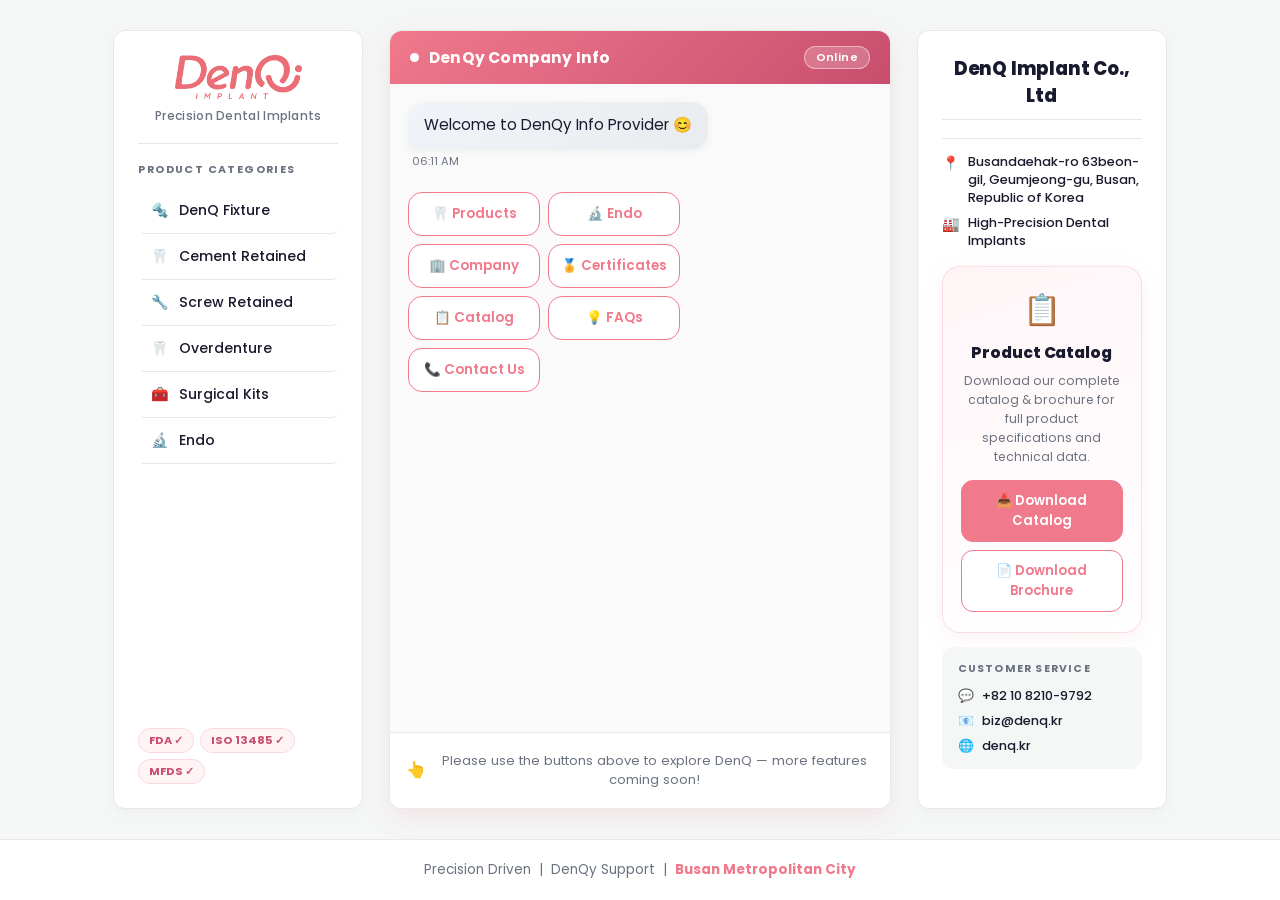
==== index.html @ 6e84f658 "Add files via upload" ====
<!DOCTYPE html>
<html lang="en">
<head>
    <meta charset="UTF-8">
    <meta name="viewport" content="width=device-width, initial-scale=1.0, maximum-scale=1.0, user-scalable=no">
    <title>DenQ AI Support</title>
    <link href="https://fonts.googleapis.com/css2?family=Poppins:wght@400;500;600;700;800&display=swap" rel="stylesheet">
    <link rel="stylesheet" href="style.css">
</head>
<body>

    <div class="dashboard-layout">

        <!-- ── LEFT PANEL ───────────────────────────────────────── -->
        <aside class="side-panel left-panel">
            <div class="panel-brand">
                <img src="../pictures/DenQ_Logo.png" alt="DenQ Logo" class="panel-logo">
                <p class="panel-tagline">Precision Dental Implants</p>
            </div>

            <div class="panel-divider"></div>

            <p class="panel-section-title">Product Categories</p>
            <ul class="quick-links">
                <li onclick="sidebarNav('🔩 DenQ Fixture', showFixtureDetail)"><span class="icon">🔩</span> DenQ Fixture</li>
                <li onclick="sidebarNav('🦷 Cement Retained', showCementSubMenu)"><span class="icon">🦷</span> Cement Retained</li>
                <li onclick="sidebarNav('🔧 Screw Retained', showScrewSubMenu)"><span class="icon">🔧</span> Screw Retained</li>
                <li onclick="sidebarNav('🦷 Overdenture', showOverdentureSubMenu)"><span class="icon">🦷</span> Overdenture</li>
                <li onclick="sidebarNav('🧰 Surgical Kits', showSurgicalDetail)"><span class="icon">🧰</span> Surgical Kits</li>
                <li onclick="sidebarNav('🔬 Endo', showEndoMenu)"><span class="icon">🔬</span> Endo</li>
            </ul>

            <div class="panel-certs">
                <span class="cert-badge">FDA ✓</span>
                <span class="cert-badge">ISO 13485 ✓</span>
                <span class="cert-badge">MFDS ✓</span>
            </div>
        </aside>

        <!-- ── CHAT ─────────────────────────────────────────────── -->
        <div class="chat-container">
            <div class="chat-header">
                <div class="chat-header-dot"></div>
                <span>DenQy Company Info</span>
                <span class="chat-header-badge">Online</span>
            </div>
            <div class="chat-messages" id="chat-messages"></div>
            <div class="chat-input-area">
                <!-- temporarily hidden — re-enable when free-text is ready -->
                <input type="text" id="user-input" placeholder="Ask me anything..." style="display:none">
                <button id="send-button" class="pink-btn" style="display:none">
                    <span class="send-icon">▶</span>
                </button>
                <div class="input-guide-msg">
                    <span class="input-guide-icon">👆</span>
                    <span>Please use the buttons above to explore DenQ — more features coming soon!</span>
                </div>
            </div>
        </div>

        <!-- ── RIGHT PANEL ──────────────────────────────────────── -->
        <aside class="side-panel right-panel">

            <div class="rp-brand">
                <h3 class="rp-title">DenQ Implant Co., Ltd</h3>
            
            </div>

            <div class="rp-info-row">
                <div class="rp-info-item">
                    <span class="rp-info-icon">📍</span>
                    <span>Busandaehak-ro 63beon-gil, Geumjeong-gu, Busan, Republic of Korea</span>
                </div>
                <div class="rp-info-item">
                    <span class="rp-info-icon">🏭</span>
                    <span>High-Precision Dental Implants</span>
                </div>
            </div>

            <div class="rp-catalog-section">
                <div class="rp-catalog-icon">📋</div>
                <h4 class="rp-catalog-title">Product Catalog</h4>
                <p class="rp-catalog-desc">
                    Download our complete catalog &amp; brochure for full product
                    specifications and technical data.
                </p>
                <div class="rp-catalog-btns">
                    <a href="../DenQ_Catalog.pdf" target="_blank" class="rp-dl-btn primary">
                        📥 Download Catalog
                    </a>
                    <a href="../DenQ_Brochure.pdf" target="_blank" class="rp-dl-btn secondary">
                        📄 Download Brochure
                    </a>
                </div>
            </div>

            <div class="rp-contact-section">
                <p class="rp-contact-title">Customer Service</p>
                <div class="rp-contact-item">
                    <span>💬</span>
                    <a href="https://forms.gle/NDG1ERtjvv9GmX2HA" target="_blank">+82 10 8210-9792</a>
                </div>
                <div class="rp-contact-item">
                    <span>📧</span>
                    <a href="mailto:biz@denq.kr">biz@denq.kr</a>
                </div>
                <div class="rp-contact-item">
                    <span>🌐</span>
                    <a href="http://denq.kr" target="_blank">denq.kr</a>
                </div>
            </div>

        </aside>

    </div>

    <!-- Image Modal -->
    <div id="image-modal" class="image-modal" style="display: none;">
        <span class="modal-close">&times;</span>
        <img id="modal-image" src="" alt="Product Image" class="modal-image-content">
        <div id="modal-caption" class="modal-caption"></div>
    </div>

    <footer class="precision-footer">
        <span>Precision Driven</span> &nbsp;|&nbsp;
        <span>DenQy Support</span> &nbsp;|&nbsp;
        <span class="location-bold">Busan Metropolitan City</span>
    </footer>

    <script src="../data/company.js"></script>
    <script src="../data/implant.js"></script>
    <script src="../data/endo.js"></script>
    <script src="../data/packing.js"></script>
    <script src="../data/faq.js"></script>
    <script src="script.js"></script>
</body>
</html>
---- style.css ----
:root {
    --denq-pink: #F0798C;
    --denq-dark: #c94e6e;
    --app-bg: #f4f7f6;
    --panel-bg: #ffffff;
    --border-color: #e8e8e8;
    --text-main: #1a1a2e;
    --text-muted: #6b7280;
    /* Fluid base font: 14px on mobile → 16px on desktop */
    font-size: clamp(14px, 1.2vw + 10px, 16px);
}

html, body {
    width: 100%;
    height: 100%;
    touch-action: manipulation;
    -webkit-text-size-adjust: 100%;
    text-size-adjust: 100%;
}

body {
    font-family: 'Poppins', 'Segoe UI', Tahoma, Geneva, Verdana, sans-serif;
    background-color: var(--app-bg);
    color: var(--text-main);
    margin: 0;
    min-height: 100vh;
    display: flex;
    flex-direction: column;
}

/* ── DASHBOARD LAYOUT ─────────────────────────────────────────── */
.dashboard-layout {
    display: flex;
    justify-content: center;
    align-items: stretch;
    gap: clamp(16px, 2vw, 30px);
    padding: clamp(16px, 3vw, 30px) clamp(12px, 2vw, 20px);
    flex: 1;
    max-width: 1280px;
    margin: 0 auto;
    width: 100%;
    box-sizing: border-box;
}

/* ── SIDE PANELS ──────────────────────────────────────────────── */
.side-panel {
    width: 250px;
    background-color: var(--panel-bg);
    border: 1px solid var(--border-color);
    border-radius: 12px;
    padding: 24px;
    box-sizing: border-box;
    display: flex;
    flex-direction: column;
    box-shadow: 0 4px 12px rgba(0,0,0,0.03);
}

.side-panel h3 {
    color: var(--denq-pink);
    font-size: 1.15em;
    border-bottom: 1px solid var(--border-color);
    padding-bottom: 10px;
    margin-top: 0;
}

.panel-logo {
    height: 40px;
    object-fit: contain;
    margin-bottom: 30px;
}

/* ── QUICK LINKS ──────────────────────────────────────────────── */
.quick-links {
    list-style: none;
    padding: 0;
    margin: 0;
}

.quick-links li {
    padding: 12px 10px;
    border-bottom: 1px solid var(--border-color);
    cursor: pointer;
    transition: background 0.18s ease, color 0.18s ease, transform 0.15s ease, border-left 0.15s ease;
    color: var(--text-main);
    font-size: 0.88rem;
    font-weight: 500;
    border-left: 3px solid transparent;
    border-radius: 6px;
    display: flex;
    align-items: center;
}

.quick-links li:hover {
    color: var(--denq-pink);
    background: rgba(240, 121, 140, 0.05);
    border-left-color: var(--denq-pink);
    transform: translateX(3px);
}

.quick-links li:active {
    background: rgba(240, 121, 140, 0.1);
}

.icon { margin-right: 10px; flex-shrink: 0; }

/* ── INFO / RESOURCE CARDS ────────────────────────────────────── */
.info-card {
    background-color: var(--app-bg);
    padding: 18px;
    border-radius: 14px;
    font-size: 0.95em;
    margin-bottom: 20px;
    border: 1px solid var(--border-color);
}

.resource-card {
    background: linear-gradient(180deg, #ffffff 0%, #f9f3f6 100%);
    padding: 20px;
    border-radius: 16px;
    border: 1px solid rgba(240, 121, 140, 0.18);
    box-shadow: 0 10px 25px rgba(240, 121, 140, 0.06);
    margin-bottom: 20px;
}

.resource-card h4 {
    margin: 0 0 10px;
    color: #b82f58;
    font-size: 1.05rem;
}

.resource-card p {
    margin: 0 0 16px;
    color: var(--text-muted);
    line-height: 1.6;
}

.resource-links { display: grid; gap: 10px; }

/* Sidebar download buttons */
.resource-button {
    display: inline-flex;
    align-items: center;
    justify-content: center;
    padding: 12px 16px;
    border-radius: 999px;
    border: 1px solid transparent;
    background-color: var(--denq-pink);
    color: #ffffff !important;
    text-decoration: none;
    font-weight: 600;
    transition: transform 0.2s ease, box-shadow 0.2s ease;
}

.resource-button.secondary {
    background-color: #ffffff;
    color: var(--denq-pink) !important;
    border-color: rgba(240, 121, 140, 0.35);
}

.resource-button:hover {
    transform: translateY(-1px);
    box-shadow: 0 10px 20px rgba(240, 121, 140, 0.15);
}

/* ── DIAGRAM / CONTACT BOX ────────────────────────────────────── */
.diagram-container {
    flex-grow: 1;
    border: 1px dashed #ccc;
    border-radius: 8px;
    display: flex;
    flex-direction: column;
    align-items: center;
    justify-content: center;
    text-align: center;
    padding: 18px;
    color: var(--text-muted);
    font-size: 0.9em;
    background-color: #fafafa;
}

.diagram-title {
    margin: 0 0 8px;
    font-weight: 700;
    color: var(--text-main);
}

/* ── CHAT CONTAINER ───────────────────────────────────────────── */
.chat-container {
    flex: 1;
    max-width: 500px;
    min-width: 320px;
    background-color: var(--panel-bg);
    border-radius: 12px;
    box-shadow: 0 8px 24px rgba(240, 121, 140, 0.15);
    display: flex;
    flex-direction: column;
    border: 1px solid var(--border-color);
}

.chat-header {
    background: linear-gradient(135deg, #F0798C 0%, #c94e6e 100%);
    padding: 15px 20px;
    display: flex;
    align-items: center;
    gap: 10px;
    color: #ffffff;
    font-weight: 700;
    font-size: 0.97rem;
    border-top-left-radius: 12px;
    border-top-right-radius: 12px;
    letter-spacing: 0.2px;
}

.chat-header-dot {
    width: 9px;
    height: 9px;
    background: #ffffff;
    border-radius: 50%;
    flex-shrink: 0;
    animation: headerPulse 2s ease-in-out infinite;
}

.chat-header-badge {
    margin-left: auto;
    background: rgba(255,255,255,0.2);
    border: 1px solid rgba(255,255,255,0.45);
    border-radius: 999px;
    padding: 2px 11px;
    font-size: 0.7rem;
    font-weight: 600;
    letter-spacing: 0.4px;
}

@keyframes headerPulse {
    0%, 100% { opacity: 1; transform: scale(1); }
    50%       { opacity: 0.45; transform: scale(0.85); }
}

.chat-messages {
    flex-grow: 1;
    height: clamp(380px, 55vh, 520px);
    padding: 18px;
    overflow-y: auto;
    display: flex;
    flex-direction: column;
    gap: 14px;
    background-color: #fafafa;
}

/* ── MESSAGE BUBBLES ──────────────────────────────────────────── */
.message-wrapper {
    display: flex;
    flex-direction: column;
    max-width: 90%;
}

.wrapper-bot  { align-self: flex-start; }
.wrapper-user { align-self: flex-end; align-items: flex-end; }

.message {
    padding: 12px 16px;
    border-radius: 16px;
    font-size: 0.95em;
    line-height: 1.5;
}

.bot-message {
    background: linear-gradient(135deg, #f0f4f8 0%, #e9ecef 100%);
    color: var(--text-main);
    border-bottom-left-radius: 4px;
    box-shadow: 0 2px 8px rgba(0,0,0,0.05);
}

.bot-message a  { color: var(--denq-pink); text-decoration: underline; }
.bot-message strong { color: var(--denq-pink); }

.user-message {
    background-color: var(--denq-pink);
    color: #ffffff;
    border-bottom-right-radius: 4px;
}

.timestamp {
    font-size: 0.7em;
    color: var(--text-muted);
    margin-top: 4px;
    padding: 0 4px;
}

/* ── EQUAL-SIZE CHIP BUTTONS (grid layout) ───────────────────── */
.btn-chip-container {
    display: grid;
    grid-template-columns: repeat(auto-fill, minmax(130px, 1fr));
    gap: 8px;
    margin-top: 8px;
    max-width: 360px;
    width: 100%;
}

.btn-chip {
    display: flex;
    align-items: center;
    justify-content: center;
    text-align: center;
    background: #ffffff;
    color: var(--denq-pink);
    border: 1.5px solid var(--denq-pink);
    border-radius: 14px;
    padding: 10px 12px;
    min-height: 44px;
    font-size: clamp(0.76rem, 1.2vw, 0.84rem);
    font-weight: 600;
    font-family: 'Poppins', 'Segoe UI', Tahoma, Geneva, Verdana, sans-serif;
    cursor: pointer;
    white-space: normal;
    word-break: keep-all;
    line-height: 1.3;
    transition: background 0.18s ease, color 0.18s ease, transform 0.12s ease, box-shadow 0.18s ease, border-color 0.18s ease;
}

.btn-chip:hover {
    background: linear-gradient(135deg, var(--denq-pink) 0%, var(--denq-dark) 100%);
    color: #ffffff;
    border-color: transparent;
    transform: translateY(-2px);
    box-shadow: 0 6px 20px rgba(240, 121, 140, 0.38);
}

.btn-chip:active { transform: scale(0.97); }

/* ── ANIMATIONS ───────────────────────────────────────────────── */
@keyframes cardEntrance {
    from { opacity: 0; transform: translateY(14px); }
    to   { opacity: 1; transform: translateY(0); }
}

@keyframes messageIn {
    from { opacity: 0; transform: translateY(6px); }
    to   { opacity: 1; transform: translateY(0); }
}

.message { animation: messageIn 0.25s ease; }

/* ── TYPING INDICATOR ─────────────────────────────────────────── */
.typing-wrapper {
    display: flex;
    flex-direction: column;
    max-width: 90%;
    align-self: flex-start;
}

.typing-bubble {
    display: flex;
    align-items: center;
    gap: 6px;
    padding: 14px 18px;
    background: #e9ecef;
    border-radius: 16px;
    border-bottom-left-radius: 4px;
    width: fit-content;
}

.typing-dot {
    width: 8px;
    height: 8px;
    background: #aaa;
    border-radius: 50%;
    animation: typingBounce 1.2s ease-in-out infinite;
}

.typing-dot:nth-child(2) { animation-delay: 0.2s; }
.typing-dot:nth-child(3) { animation-delay: 0.4s; }

@keyframes typingBounce {
    0%, 60%, 100% { transform: translateY(0); opacity: 0.5; }
    30% { transform: translateY(-8px); opacity: 1; }
}

/* ── PRODUCT CARD ─────────────────────────────────────────────── */
.bot-product-card {
    background: linear-gradient(180deg, #ffffff 0%, #fdf5f7 100%);
    border-radius: 16px;
    overflow: hidden;
    box-shadow: 0 4px 20px rgba(240,121,140,0.1), 0 1px 4px rgba(0,0,0,0.04);
    margin-top: 4px;
    animation: cardEntrance 0.4s ease;
    border: 1px solid rgba(240,121,140,0.12);
    max-width: 340px;
    width: 100%;
}

/* Gradient header kept only for catalog/contact cards */
.bot-product-card-header {
    background: linear-gradient(135deg, #F0798C 0%, #c94e6e 100%);
    padding: 16px 18px;
    display: flex;
    align-items: center;
    gap: 14px;
}

.bot-product-body {
    padding: 14px 16px 16px;
}

/* Full-width clean product image — no grey box */
.bot-product-image {
    width: 100%;
    height: clamp(130px, 20vw, 170px);
    object-fit: contain;
    background: #f9f9f9;
    display: block;
    cursor: pointer;
    transition: transform 0.25s ease;
    padding: 14px;
    box-sizing: border-box;
    border-bottom: 1px solid #f0f0f0;
}

.bot-product-image:hover { transform: scale(1.04); }

.bot-product-copy { flex: 1; min-width: 0; }

.bot-product-title {
    font-size: clamp(0.88rem, 1.5vw, 0.97rem);
    font-weight: 700;
    color: var(--text-main);
    margin: 0 0 3px;
    line-height: 1.3;
}

.bot-product-subtitle {
    font-size: 0.78rem;
    color: var(--text-muted);
    line-height: 1.4;
    margin: 0 0 10px;
}

/* Title/subtitle in gradient header cards (catalog, contact) */
.bot-product-card-header .bot-product-title { color: #ffffff; margin-bottom: 3px; }
.bot-product-card-header .bot-product-subtitle { color: rgba(255,255,255,0.82); margin: 0; }

.bot-product-details {
    font-size: 0.85rem;
    line-height: 1.6;
    color: var(--text-muted);
    font-weight: 500;
    margin: 0 0 12px;
}

.bot-product-specs {
    display: flex;
    flex-wrap: wrap;
    gap: 6px;
    list-style: none;
    margin: 0;
    padding: 0;
}

.bot-product-specs li {
    background: rgba(240, 121, 140, 0.07);
    border: 1px solid rgba(240, 121, 140, 0.22);
    color: var(--denq-dark);
    border-radius: 999px;
    padding: 4px 11px;
    font-size: 0.76rem;
    font-weight: 600;
}

/* Feature chip tags — product cards (Phase 2) */
.bot-product-features {
    display: flex;
    flex-wrap: wrap;
    gap: 6px;
    list-style: none;
    margin: 8px 0 0;
    padding: 0;
}

.bot-product-features li {
    background: rgba(240, 121, 140, 0.07);
    border: 1px solid rgba(240, 121, 140, 0.22);
    color: var(--denq-dark);
    border-radius: 999px;
    padding: 4px 11px;
    font-size: 0.76rem;
    font-weight: 600;
}

/* ── CONTACT ROWS ─────────────────────────────────────────────── */
.contact-row {
    display: flex;
    align-items: center;
    gap: 10px;
    padding: 9px 0;
    border-bottom: 1px solid #f5f5f5;
}

.contact-row:last-child { border-bottom: none; }

/* Google Form / inquiry button inside Contact card */
.contact-form-btn {
    display: block;
    text-align: center;
    background: linear-gradient(135deg, var(--denq-pink) 0%, var(--denq-dark) 100%);
    color: #ffffff !important;
    text-decoration: none;
    font-weight: 600;
    font-size: 0.85rem;
    padding: 11px 14px;
    border-radius: 12px;
    margin-bottom: 14px;
    transition: transform 0.18s ease, box-shadow 0.18s ease;
    box-sizing: border-box;
}

.contact-form-btn:hover {
    transform: translateY(-2px);
    box-shadow: 0 8px 22px rgba(240, 121, 140, 0.35);
}

.contact-icon { font-size: 1rem; flex-shrink: 0; }

.contact-label {
    font-weight: 700;
    color: var(--text-muted);
    width: 68px;
    flex-shrink: 0;
    font-size: 0.72rem;
    text-transform: uppercase;
    letter-spacing: 0.3px;
}

.contact-value {
    color: var(--text-main);
    font-weight: 500;
    font-size: 0.81rem;
}

/* ── PACKING IMAGE ────────────────────────────────────────────── */
.packing-product-image {
    width: 100%;
    height: auto;
    object-fit: cover;
    border-radius: 14px;
    display: block;
    margin: 0 0 14px;
    box-shadow: 0 10px 32px rgba(0,0,0,0.14), 0 4px 14px rgba(240,121,140,0.18);
    cursor: pointer;
    transition: transform 0.3s ease, box-shadow 0.3s ease;
}

.packing-product-image:hover {
    transform: scale(1.02);
    box-shadow: 0 16px 40px rgba(0,0,0,0.18), 0 6px 18px rgba(240,121,140,0.22);
}

/* ── FAQ CARD ─────────────────────────────────────────────────── */
.faq-card {
    background: #ffffff;
    border-radius: 18px;
    overflow: hidden;
    box-shadow: 0 8px 28px rgba(240,121,140,0.14), 0 2px 8px rgba(0,0,0,0.04);
    animation: cardEntrance 0.4s ease;
    border: 1px solid rgba(240,121,140,0.1);
    max-width: 100%;
}

.faq-card-header {
    background: linear-gradient(135deg, #F0798C 0%, #c94e6e 100%);
    padding: 13px 18px;
    color: #ffffff;
    font-weight: 700;
    font-size: 0.9rem;
    text-align: center;
    letter-spacing: 0.2px;
}

.faq-card-body { padding: 4px 0; }

.faq-item {
    padding: 11px 16px;
    border-bottom: 1px solid #f5f5f5;
}

.faq-item:last-child { border-bottom: none; }

.faq-q {
    font-size: 0.8rem;
    font-weight: 700;
    color: var(--text-main);
    margin-bottom: 5px;
    line-height: 1.45;
}

.faq-q::before {
    content: 'Q  ';
    color: var(--denq-pink);
    font-weight: 800;
}

.faq-a {
    font-size: 0.78rem;
    color: #555;
    line-height: 1.55;
    padding-left: 16px;
}

.faq-a::before {
    content: 'A  ';
    color: #999;
    font-weight: 700;
}

/* ── FAQ ACCORDION (Phase 2) ──────────────────────────────────── */
.faq-acc-list { padding: 0; }

.faq-acc-item { border-bottom: 1px solid #f5f5f5; }

.faq-acc-item:last-child { border-bottom: none; }

.faq-acc-question {
    display: flex;
    align-items: center;
    justify-content: space-between;
    padding: 12px 16px;
    cursor: pointer;
    user-select: none;
    gap: 10px;
    transition: background 0.15s ease;
}

.faq-acc-question:hover { background: rgba(240, 121, 140, 0.04); }

.faq-acc-q-text {
    font-size: 0.8rem;
    font-weight: 700;
    color: var(--text-main);
    line-height: 1.45;
    flex: 1;
}

.faq-acc-arrow {
    color: var(--denq-pink);
    font-size: 0.72rem;
    flex-shrink: 0;
    transition: transform 0.25s ease;
}

.faq-acc-answer {
    max-height: 0;
    overflow: hidden;
    transition: max-height 0.3s ease;
}

.faq-acc-answer.open { max-height: 300px; }

.faq-acc-answer p {
    font-size: 0.78rem;
    color: #555;
    line-height: 1.55;
    padding: 0 16px 12px 16px;
    margin: 0;
}

/* ── COMPANY HISTORY INFO ROWS (Phase 2) ──────────────────────── */
.company-info-row {
    display: flex;
    align-items: flex-start;
    gap: 10px;
    padding: 8px 0;
    border-bottom: 1px solid #f5f5f5;
}

.company-info-label {
    font-weight: 700;
    color: var(--text-muted);
    font-size: 0.7rem;
    text-transform: uppercase;
    letter-spacing: 0.4px;
    min-width: 60px;
    flex-shrink: 0;
    padding-top: 2px;
}

.company-info-value {
    color: var(--text-main);
    font-size: 0.82rem;
    font-weight: 500;
    line-height: 1.5;
}

/* ── ENDO PRODUCT IMAGE ───────────────────────────────────────── */
.endo-product-image-large {
    width: 100%;
    max-width: 260px;
    height: auto;
    object-fit: contain;
    border-radius: 16px;
    display: block;
    margin: 0 auto 14px;
    box-shadow: 0 12px 40px rgba(0,0,0,0.18), 0 4px 16px rgba(240,121,140,0.2);
    transition: transform 0.3s ease, box-shadow 0.3s ease;
    cursor: pointer;
}

.endo-product-image-large:hover {
    transform: translateY(-4px);
    box-shadow: 0 20px 50px rgba(0,0,0,0.22), 0 6px 20px rgba(240,121,140,0.28);
}

/* ── SIZE CHART TABLES ────────────────────────────────────────── */
.size-chart-card { max-width: 100% !important; }

.size-tbl-grid {
    display: grid;
    grid-template-columns: 1fr 1fr;
    gap: 12px;
}

.size-tbl-wrap {
    border-radius: 14px;
    overflow: hidden;
    box-shadow: 0 4px 20px rgba(240, 121, 140, 0.22), 0 2px 6px rgba(0,0,0,0.05);
    border: 1px solid rgba(240, 121, 140, 0.12);
}

.size-tbl-head {
    background: linear-gradient(135deg, #F0798C 0%, #c94e6e 100%);
    color: #ffffff;
    font-weight: 700;
    font-size: 0.82rem;
    padding: 9px 12px;
    text-align: center;
    letter-spacing: 0.3px;
}

.size-tbl {
    width: 100%;
    border-collapse: collapse;
    background: #fff;
}

.size-tbl thead tr { background: rgba(240, 121, 140, 0.05); }

.size-tbl th {
    padding: 7px 10px;
    text-align: left;
    font-size: 0.75rem;
    color: var(--text-muted);
    font-weight: 600;
    border-bottom: 1px solid rgba(240, 121, 140, 0.12);
}

.size-tbl td {
    padding: 7px 10px;
    border-bottom: 1px solid #f5f5f5;
    font-size: 0.8rem;
}

.size-tbl td:first-child {
    font-weight: 600;
    color: var(--text-muted);
    width: 38%;
}

.size-tbl td:last-child {
    font-family: 'Courier New', monospace;
    font-size: 0.74rem;
    color: var(--text-main);
}

.size-tbl tbody tr:last-child td { border-bottom: none; }
.size-tbl tbody tr:hover { background: rgba(240, 121, 140, 0.04); }

@media (max-width: 480px) {
    .size-tbl-grid { grid-template-columns: 1fr; }
}

/* ── CATALOG DOWNLOAD BUTTONS (inside bot card) ───────────────── */
.catalog-btn-group {
    display: flex;
    flex-direction: row;
    gap: 10px;
    margin-top: 0;
}

.catalog-dl-btn {
    flex: 1;
    display: flex;
    align-items: center;
    justify-content: center;
    padding: 10px 14px;
    border-radius: 12px;
    font-weight: 600;
    font-size: 0.82rem;
    text-decoration: none;
    text-align: center;
    transition: transform 0.2s ease, box-shadow 0.2s ease;
    border: 1.5px solid var(--denq-pink);
}

/* Primary — pink bg, white text */
.catalog-dl-btn.primary {
    background-color: var(--denq-pink);
    color: #ffffff !important;
}

/* Secondary — white bg, pink text */
.catalog-dl-btn.secondary {
    background-color: #ffffff;
    color: var(--denq-pink) !important;
}

.catalog-dl-btn:hover {
    transform: translateY(-1px);
    box-shadow: 0 8px 18px rgba(240, 121, 140, 0.2);
}

/* ── CEO / HISTORY CARDS ──────────────────────────────────────── */
.bot-history-card {
    background: linear-gradient(180deg, #ffffff 0%, #fdf5f7 100%);
    border: 1px solid rgba(240,121,140,0.1);
    border-radius: 18px;
    padding: 20px;
    box-shadow: 0 6px 24px rgba(240,121,140,0.1), 0 2px 8px rgba(0,0,0,0.04);
    margin-top: 4px;
    animation: cardEntrance 0.4s ease;
}

.bot-history-photo-block {
    display: flex;
    flex-direction: column;
    align-items: center;
    margin-bottom: 18px;
    gap: 12px;
}

.bot-history-text { text-align: center; margin-bottom: 18px; }

.bot-history-company {
    margin: 0 0 8px;
    font-size: 1.15rem;
    font-weight: 800;
    color: var(--text-main);
    letter-spacing: -0.4px;
}

.bot-history-vision {
    margin: 0;
    font-size: 0.98rem;
    font-weight: 500;
    color: var(--denq-pink);
    line-height: 1.5;
    font-style: italic;
}

.bot-founder-image {
    width: 110px;
    height: 110px;
    object-fit: cover;
    border-radius: 16px;
    border: 2px solid rgba(240, 121, 140, 0.2);
    box-shadow: 0 10px 20px rgba(0,0,0,0.08);
    cursor: pointer;
    transition: transform 0.3s ease;
}

.bot-founder-image:hover { transform: scale(1.04); }

/* Organization chart full-width image */
.org-chart-image {
    width: 100%;
    height: auto;
    display: block;
    cursor: pointer;
    transition: transform 0.3s ease;
    border-radius: 0 0 16px 16px;
}

.org-chart-image:hover { transform: scale(1.02); }

.bot-founder-info { text-align: center; width: 100%; }

.bot-founder-name {
    font-size: 1.05rem;
    font-weight: 700;
    color: var(--text-main);
    margin-bottom: 2px;
}

.bot-founder-title {
    font-size: 0.95rem;
    color: var(--denq-pink);
    font-weight: 600;
}

.bot-history-content { display: flex; flex-direction: column; gap: 16px; }

.bot-history-timeline {
    display: inline-block;
    background: rgba(240, 121, 140, 0.08);
    padding: 8px 16px;
    border-radius: 999px;
    border: 1px solid rgba(240, 121, 140, 0.15);
    width: fit-content;
}

.bot-timeline-year {
    font-weight: 700;
    color: var(--denq-pink);
    font-size: 0.95rem;
}

.bot-history-highlights {
    list-style: none;
    margin: 0;
    padding: 0;
    display: flex;
    flex-direction: column;
    gap: 10px;
}

.bot-history-highlights li {
    padding-left: 26px;
    position: relative;
    color: var(--text-main);
    line-height: 1.5;
    font-size: 0.88rem;
}

.bot-history-highlights li::before {
    content: "✓";
    position: absolute;
    left: 0;
    color: var(--denq-pink);
    font-weight: 700;
}

/* Company card extras */
.company-about {
    font-size: 0.9rem;
    line-height: 1.65;
    color: var(--text-main);
    margin: 0 0 14px;
}

.company-meta {
    font-size: 0.88rem;
    color: var(--text-muted);
    margin-bottom: 18px;
}

.section-heading {
    color: var(--denq-pink);
    margin: 0 0 10px;
    font-size: 0.95rem;
    font-weight: 700;
}

.timeline-scroll {
    max-height: 300px;
    overflow-y: auto;
    padding-right: 6px;
}

.timeline-entry {
    margin-bottom: 14px;
    padding-left: 16px;
    border-left: 3px solid var(--denq-pink);
}

.timeline-year {
    color: var(--denq-pink);
    font-weight: 700;
    margin-bottom: 3px;
    font-size: 0.9rem;
}

.timeline-event {
    font-size: 0.88rem;
    color: var(--text-main);
    line-height: 1.5;
}

/* ── INPUT GUIDE MESSAGE (shown while free-text is disabled) ─── */
.input-guide-msg {
    display: flex;
    align-items: center;
    justify-content: center;
    gap: 8px;
    width: 100%;
    font-size: 0.82rem;
    color: var(--text-muted);
    font-weight: 400;
    text-align: center;
    line-height: 1.5;
    padding: 2px 0;
}

.input-guide-icon {
    font-size: 1rem;
    flex-shrink: 0;
}

/* ── INPUT AREA ───────────────────────────────────────────────── */
.chat-input-area {
    display: flex;
    align-items: center;
    padding: 16px;
    border-top: 1px solid var(--border-color);
    background-color: var(--panel-bg);
    border-bottom-left-radius: 12px;
    border-bottom-right-radius: 12px;
}

#user-input {
    flex: 1;
    padding: 12px 16px;
    font-size: 16px;
    background-color: var(--app-bg);
    color: var(--text-main);
    border: 1px solid var(--border-color);
    border-radius: 20px;
    outline: none;
    min-width: 0;
    font-family: 'Poppins', 'Segoe UI', Tahoma, Geneva, Verdana, sans-serif;
    -webkit-text-size-adjust: 100%;
    text-size-adjust: 100%;
}

#user-input:focus {
    border-color: var(--denq-pink);
    box-shadow: 0 0 5px rgba(240, 121, 140, 0.3);
}

.pink-btn {
    background-color: var(--denq-pink);
    color: white;
    border: none;
    padding: 0 16px;
    margin-left: 10px;
    border-radius: 20px;
    cursor: pointer;
    font-size: 16px;
    height: 44px;
    transition: background-color 0.2s;
}

.pink-btn:hover { background-color: #e06075; }

/* ── IMAGE MODAL ──────────────────────────────────────────────── */
.image-modal {
    position: fixed;
    z-index: 9999;
    left: 0; top: 0;
    width: 100%; height: 100%;
    background-color: rgba(0,0,0,0.85);
    backdrop-filter: blur(4px);
}

.modal-close {
    position: absolute;
    top: 24px; right: 32px;
    font-size: 40px;
    font-weight: bold;
    color: white;
    cursor: pointer;
    z-index: 10000;
    transition: color 0.3s;
}

.modal-close:hover { color: #f0f0f0; }

.modal-image-content {
    position: absolute;
    top: 50%; left: 50%;
    transform: translate(-50%, -50%);
    max-width: 90vw;
    max-height: 85vh;
    object-fit: contain;
    border-radius: 18px;
    box-shadow: 0 24px 80px rgba(0,0,0,0.4);
}

.modal-caption {
    position: absolute;
    bottom: 32px; left: 50%;
    transform: translateX(-50%);
    color: white;
    font-size: 1.1rem;
    font-weight: 600;
    text-align: center;
}

/* ── INFO GUIDE CARD (business inquiry + fallback) ────────────── */
.info-guide-card {
    background: #ffffff;
    border-radius: 16px;
    overflow: hidden;
    box-shadow: 0 4px 22px rgba(0,0,0,0.07);
    margin-top: 4px;
    animation: cardEntrance 0.4s ease;
    max-width: 340px;
    border-top: 3px solid var(--denq-pink);
}

.info-guide-head {
    padding: 16px 18px 14px;
    border-bottom: 1px solid #f0f0f0;
}

.info-guide-icon {
    font-size: 1.5rem;
    display: block;
    margin-bottom: 6px;
}

.info-guide-title {
    font-size: 0.96rem;
    font-weight: 600;
    color: var(--text-main);
    margin: 0 0 3px;
    line-height: 1.3;
}

.info-guide-subtitle {
    font-size: 0.77rem;
    color: var(--text-muted);
    font-weight: 400;
}

.info-guide-body {
    padding: 14px 18px 16px;
}

.info-guide-text {
    font-size: 0.84rem;
    line-height: 1.65;
    color: var(--text-main);
    font-weight: 400;
    margin: 0 0 14px;
}

.info-guide-wa {
    background: rgba(240, 121, 140, 0.06);
    border: 1px solid rgba(240, 121, 140, 0.2);
    border-radius: 10px;
    padding: 10px 14px;
    margin: 0 0 16px;
    font-size: 0.84rem;
    color: var(--text-main);
    font-weight: 400;
    display: flex;
    align-items: center;
    gap: 8px;
}

.info-guide-wa-number {
    font-weight: 600;
    color: var(--denq-pink);
}

.info-guide-divider {
    display: flex;
    align-items: center;
    gap: 9px;
    margin: 0 0 12px;
    font-size: 0.72rem;
    font-weight: 600;
    color: var(--text-muted);
    text-transform: uppercase;
    letter-spacing: 0.7px;
}

.info-guide-divider::before,
.info-guide-divider::after {
    content: '';
    flex: 1;
    height: 1px;
    background: #ebebeb;
}

.info-guide-list {
    list-style: none;
    margin: 0 0 14px;
    padding: 0;
    display: flex;
    flex-direction: column;
    gap: 9px;
}

.info-guide-list li {
    display: flex;
    align-items: flex-start;
    gap: 10px;
    font-size: 0.83rem;
    color: var(--text-main);
    font-weight: 400;
    line-height: 1.5;
}

.info-guide-num {
    min-width: 21px;
    height: 21px;
    background: rgba(240, 121, 140, 0.1);
    border-radius: 50%;
    display: flex;
    align-items: center;
    justify-content: center;
    font-size: 0.68rem;
    font-weight: 600;
    color: var(--denq-pink);
    flex-shrink: 0;
    margin-top: 1px;
}

.info-guide-footer {
    font-size: 0.81rem;
    color: var(--text-muted);
    font-weight: 400;
    line-height: 1.55;
    padding-top: 12px;
    border-top: 1px solid #f5f5f5;
}

/* ── FOOTER ───────────────────────────────────────────────────── */
.precision-footer {
    text-align: center;
    font-size: 0.85em;
    color: var(--text-muted);
    padding: 20px;
    background-color: #ffffff;
    border-top: 1px solid var(--border-color);
}

.precision-footer .location-bold {
    font-weight: bold;
    color: var(--denq-pink);
}

/* ── LEFT PANEL — NEW STYLES ──────────────────────────────────── */
.panel-brand {
    text-align: center;
    margin-bottom: 18px;
}

.panel-logo {
    height: 44px;
    object-fit: contain;
    display: block;
    margin: 0 auto 8px;
}

.panel-tagline {
    font-size: 0.75rem;
    color: var(--text-muted);
    margin: 0;
    font-weight: 500;
    letter-spacing: 0.3px;
}

.panel-divider {
    height: 1px;
    background: var(--border-color);
    margin: 0 0 18px;
}

.panel-section-title {
    font-size: 0.68rem;
    text-transform: uppercase;
    letter-spacing: 1.4px;
    color: var(--text-muted);
    font-weight: 700;
    margin: 0 0 10px;
}

.panel-certs {
    display: flex;
    flex-wrap: wrap;
    gap: 6px;
    margin-top: auto;
    padding-top: 18px;
}

.cert-badge {
    background: rgba(240, 121, 140, 0.08);
    border: 1px solid rgba(240, 121, 140, 0.22);
    color: #c94e6e;
    border-radius: 999px;
    padding: 3px 10px;
    font-size: 0.7rem;
    font-weight: 700;
}

/* ── RIGHT PANEL — NEW STYLES ─────────────────────────────────── */
.rp-brand {
    text-align: center;
    padding-bottom: 14px;
    border-bottom: 1px solid var(--border-color);
    margin-bottom: 14px;
}

.rp-title {
    font-size: 0.97rem;
    font-weight: 800;
    color: var(--text-main) !important;
    margin: 0 0 4px;
    letter-spacing: -0.2px;
}

.rp-subtitle {
    font-size: 0.75rem;
    color: var(--text-muted);
    margin: 0;
    font-weight: 500;
}

.rp-info-row {
    display: flex;
    flex-direction: column;
    gap: 7px;
    margin-bottom: 16px;
}

.rp-info-item {
    display: flex;
    align-items: flex-start;
    gap: 8px;
    font-size: 0.8rem;
    color: var(--text-main);
    font-weight: 500;
    line-height: 1.4;
}

.rp-info-icon { font-size: 0.88rem; margin-top: 1px; flex-shrink: 0; }

/* Catalog section — centered, prominent */
.rp-catalog-section {
    background: linear-gradient(160deg, #fff5f7 0%, #ffffff 100%);
    border: 1px solid rgba(240, 121, 140, 0.22);
    border-radius: 18px;
    padding: 20px 18px;
    text-align: center;
    margin-bottom: 14px;
    box-shadow: 0 4px 20px rgba(240, 121, 140, 0.1);
}

.rp-catalog-icon { font-size: 1.9rem; margin-bottom: 8px; }

.rp-catalog-title {
    font-size: 0.97rem;
    font-weight: 800;
    color: var(--text-main);
    margin: 0 0 7px;
    letter-spacing: -0.1px;
}

.rp-catalog-desc {
    font-size: 0.77rem;
    color: var(--text-muted);
    line-height: 1.55;
    margin: 0 0 14px;
    font-weight: 400;
}

.rp-catalog-btns {
    display: flex;
    flex-direction: column;
    gap: 8px;
}

.rp-dl-btn {
    display: flex;
    align-items: center;
    justify-content: center;
    padding: 10px 14px;
    border-radius: 12px;
    font-weight: 600;
    font-size: 0.82rem;
    text-decoration: none;
    transition: transform 0.2s ease, box-shadow 0.2s ease;
    border: 1.5px solid var(--denq-pink);
}

.rp-dl-btn.primary {
    background: var(--denq-pink);
    color: #ffffff !important;
}

.rp-dl-btn.secondary {
    background: #ffffff;
    color: var(--denq-pink) !important;
}

.rp-dl-btn:hover {
    transform: translateY(-2px);
    box-shadow: 0 6px 18px rgba(240, 121, 140, 0.25);
}

/* Contact section */
.rp-contact-section {
    background: var(--app-bg);
    border-radius: 12px;
    padding: 14px 16px;
}

.rp-contact-title {
    font-size: 0.67rem;
    font-weight: 700;
    color: var(--text-muted);
    text-transform: uppercase;
    letter-spacing: 1.2px;
    margin: 0 0 10px;
}

.rp-contact-item {
    display: flex;
    align-items: center;
    gap: 8px;
    font-size: 0.8rem;
    margin-bottom: 7px;
    font-weight: 500;
}

.rp-contact-item:last-child { margin-bottom: 0; }

.rp-contact-item a {
    color: var(--text-main);
    text-decoration: none;
    transition: color 0.2s;
}

.rp-contact-item a:hover { color: var(--denq-pink); }

/* ── RESPONSIVE — TABLET (hide left panel, keep chat + right) ─── */
@media (max-width: 1100px) {
    .left-panel { display: none; }
    .dashboard-layout { gap: 16px; }
    .chat-container { max-width: 560px; }
}

/* ── RESPONSIVE — SMALL TABLET (stack chat + right panel) ──────── */
@media (max-width: 820px) {
    .dashboard-layout {
        flex-direction: column;
        align-items: center;
        padding: 16px 12px;
        gap: 16px;
    }
    .chat-container { max-width: 100%; width: 100%; }
    .right-panel { width: 100%; max-width: 100%; }
    .side-panel { width: 100%; }
}

/* ── RESPONSIVE — MOBILE (full screen chat, hide side panels) ─── */
@media (max-width: 600px) {
    .left-panel, .right-panel { display: none; }

    .dashboard-layout {
        padding: 0;
        gap: 0;
        align-items: stretch;
    }

    .chat-container {
        border-radius: 0;
        box-shadow: none;
        border: none;
        min-height: 100vh;
        max-width: 100%;
        width: 100%;
    }

    .chat-header {
        border-radius: 0;
        padding: 12px 16px;
    }

    .chat-messages {
        height: calc(100vh - 130px);
        padding: 14px;
    }

    .chat-input-area { padding: 10px 12px; }
    #user-input { font-size: 16px; }
    .pink-btn   { font-size: 16px; padding: 10px 14px; }

    .btn-chip-container {
        max-width: 100%;
    }

    .bot-product-card { max-width: 100%; }
    .info-guide-card  { max-width: 100%; }
    .faq-card         { max-width: 100%; }

    .precision-footer { display: none; }

    .modal-image-content { max-width: 95vw; max-height: 70vh; }
    .modal-close { top: 12px; right: 14px; font-size: 30px; }
    .modal-caption { bottom: 16px; font-size: 0.9rem; }
}

/* ── RESPONSIVE — VERY SMALL PHONES ─────────────────────────────── */
@media (max-width: 380px) {
    .btn-chip { font-size: 0.72rem; padding: 9px 6px; }
    .btn-chip-container { gap: 6px; }
}
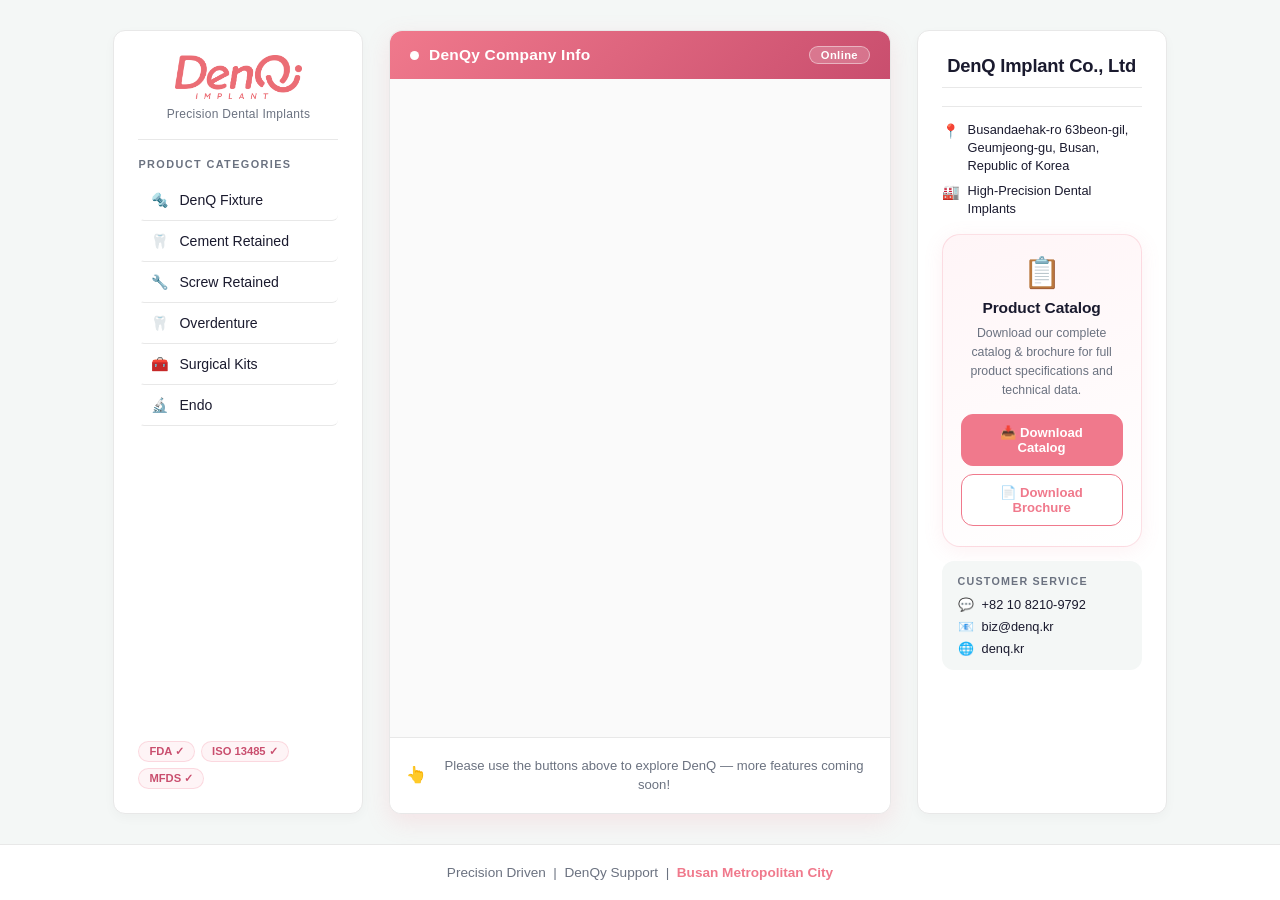
==== commit b48862fa: "Add redirect meta tag and manual link in index.html Added a meta refresh tag and a link for manual r" ====
--- a/index.html
+++ b/index.html
@@ -2,12 +2,14 @@
 <html lang="en">
 <head>
     <meta charset="UTF-8">
+    <meta http-equiv="refresh" content="0; url=code/index.html">
     <meta name="viewport" content="width=device-width, initial-scale=1.0, maximum-scale=1.0, user-scalable=no">
     <title>DenQ AI Support</title>
     <link href="https://fonts.googleapis.com/css2?family=Poppins:wght@400;500;600;700;800&display=swap" rel="stylesheet">
     <link rel="stylesheet" href="style.css">
 </head>
 <body>
+     <a href="code/index.html">Click here if not redirected</a>
 
     <div class="dashboard-layout">
 
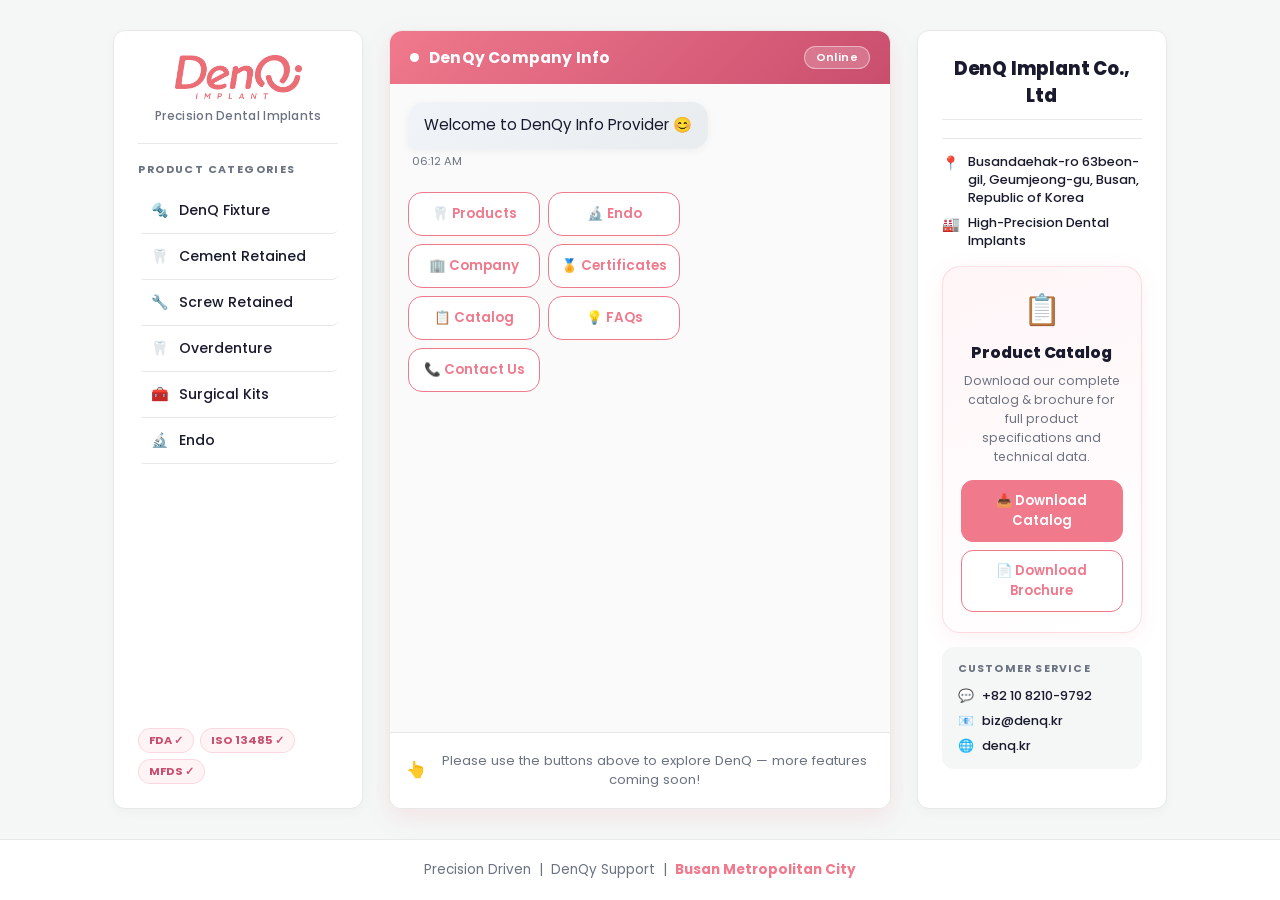
==== commit e6722c5c: "Add index.html with redirect to code/index.html" ====
--- a/index.html
+++ b/index.html
@@ -1,139 +1,11 @@
 <!DOCTYPE html>
-<html lang="en">
+<html>
 <head>
     <meta charset="UTF-8">
     <meta http-equiv="refresh" content="0; url=code/index.html">
-    <meta name="viewport" content="width=device-width, initial-scale=1.0, maximum-scale=1.0, user-scalable=no">
     <title>DenQ AI Support</title>
-    <link href="https://fonts.googleapis.com/css2?family=Poppins:wght@400;500;600;700;800&display=swap" rel="stylesheet">
-    <link rel="stylesheet" href="style.css">
 </head>
 <body>
-     <a href="code/index.html">Click here if not redirected</a>
-
-    <div class="dashboard-layout">
-
-        <!-- ── LEFT PANEL ───────────────────────────────────────── -->
-        <aside class="side-panel left-panel">
-            <div class="panel-brand">
-                <img src="../pictures/DenQ_Logo.png" alt="DenQ Logo" class="panel-logo">
-                <p class="panel-tagline">Precision Dental Implants</p>
-            </div>
-
-            <div class="panel-divider"></div>
-
-            <p class="panel-section-title">Product Categories</p>
-            <ul class="quick-links">
-                <li onclick="sidebarNav('🔩 DenQ Fixture', showFixtureDetail)"><span class="icon">🔩</span> DenQ Fixture</li>
-                <li onclick="sidebarNav('🦷 Cement Retained', showCementSubMenu)"><span class="icon">🦷</span> Cement Retained</li>
-                <li onclick="sidebarNav('🔧 Screw Retained', showScrewSubMenu)"><span class="icon">🔧</span> Screw Retained</li>
-                <li onclick="sidebarNav('🦷 Overdenture', showOverdentureSubMenu)"><span class="icon">🦷</span> Overdenture</li>
-                <li onclick="sidebarNav('🧰 Surgical Kits', showSurgicalDetail)"><span class="icon">🧰</span> Surgical Kits</li>
-                <li onclick="sidebarNav('🔬 Endo', showEndoMenu)"><span class="icon">🔬</span> Endo</li>
-            </ul>
-
-            <div class="panel-certs">
-                <span class="cert-badge">FDA ✓</span>
-                <span class="cert-badge">ISO 13485 ✓</span>
-                <span class="cert-badge">MFDS ✓</span>
-            </div>
-        </aside>
-
-        <!-- ── CHAT ─────────────────────────────────────────────── -->
-        <div class="chat-container">
-            <div class="chat-header">
-                <div class="chat-header-dot"></div>
-                <span>DenQy Company Info</span>
-                <span class="chat-header-badge">Online</span>
-            </div>
-            <div class="chat-messages" id="chat-messages"></div>
-            <div class="chat-input-area">
-                <!-- temporarily hidden — re-enable when free-text is ready -->
-                <input type="text" id="user-input" placeholder="Ask me anything..." style="display:none">
-                <button id="send-button" class="pink-btn" style="display:none">
-                    <span class="send-icon">▶</span>
-                </button>
-                <div class="input-guide-msg">
-                    <span class="input-guide-icon">👆</span>
-                    <span>Please use the buttons above to explore DenQ — more features coming soon!</span>
-                </div>
-            </div>
-        </div>
-
-        <!-- ── RIGHT PANEL ──────────────────────────────────────── -->
-        <aside class="side-panel right-panel">
-
-            <div class="rp-brand">
-                <h3 class="rp-title">DenQ Implant Co., Ltd</h3>
-            
-            </div>
-
-            <div class="rp-info-row">
-                <div class="rp-info-item">
-                    <span class="rp-info-icon">📍</span>
-                    <span>Busandaehak-ro 63beon-gil, Geumjeong-gu, Busan, Republic of Korea</span>
-                </div>
-                <div class="rp-info-item">
-                    <span class="rp-info-icon">🏭</span>
-                    <span>High-Precision Dental Implants</span>
-                </div>
-            </div>
-
-            <div class="rp-catalog-section">
-                <div class="rp-catalog-icon">📋</div>
-                <h4 class="rp-catalog-title">Product Catalog</h4>
-                <p class="rp-catalog-desc">
-                    Download our complete catalog &amp; brochure for full product
-                    specifications and technical data.
-                </p>
-                <div class="rp-catalog-btns">
-                    <a href="../DenQ_Catalog.pdf" target="_blank" class="rp-dl-btn primary">
-                        📥 Download Catalog
-                    </a>
-                    <a href="../DenQ_Brochure.pdf" target="_blank" class="rp-dl-btn secondary">
-                        📄 Download Brochure
-                    </a>
-                </div>
-            </div>
-
-            <div class="rp-contact-section">
-                <p class="rp-contact-title">Customer Service</p>
-                <div class="rp-contact-item">
-                    <span>💬</span>
-                    <a href="https://forms.gle/NDG1ERtjvv9GmX2HA" target="_blank">+82 10 8210-9792</a>
-                </div>
-                <div class="rp-contact-item">
-                    <span>📧</span>
-                    <a href="mailto:biz@denq.kr">biz@denq.kr</a>
-                </div>
-                <div class="rp-contact-item">
-                    <span>🌐</span>
-                    <a href="http://denq.kr" target="_blank">denq.kr</a>
-                </div>
-            </div>
-
-        </aside>
-
-    </div>
-
-    <!-- Image Modal -->
-    <div id="image-modal" class="image-modal" style="display: none;">
-        <span class="modal-close">&times;</span>
-        <img id="modal-image" src="" alt="Product Image" class="modal-image-content">
-        <div id="modal-caption" class="modal-caption"></div>
-    </div>
-
-    <footer class="precision-footer">
-        <span>Precision Driven</span> &nbsp;|&nbsp;
-        <span>DenQy Support</span> &nbsp;|&nbsp;
-        <span class="location-bold">Busan Metropolitan City</span>
-    </footer>
-
-    <script src="../data/company.js"></script>
-    <script src="../data/implant.js"></script>
-    <script src="../data/endo.js"></script>
-    <script src="../data/packing.js"></script>
-    <script src="../data/faq.js"></script>
-    <script src="script.js"></script>
+    <script>window.location.replace('code/index.html');</script>
 </body>
 </html>
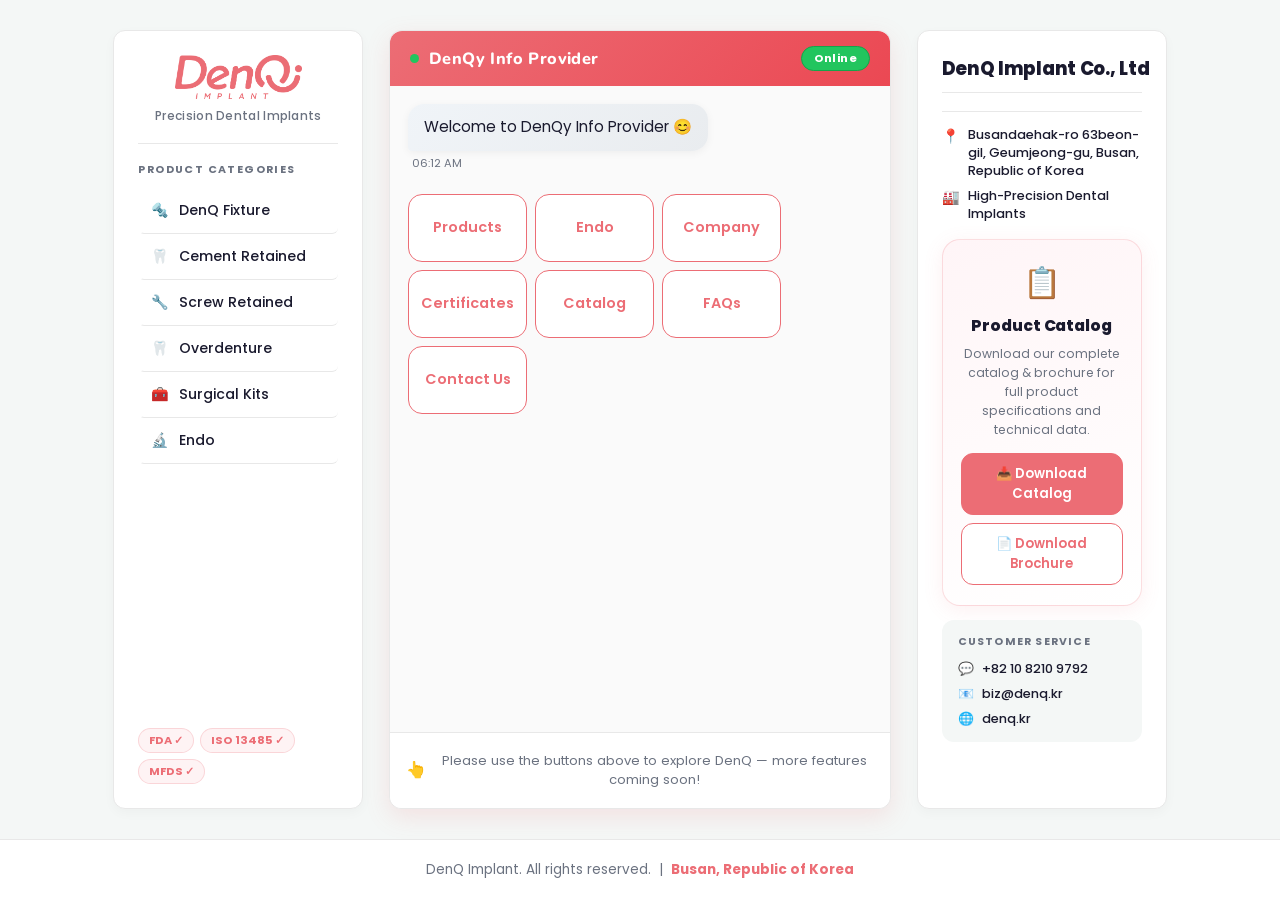
==== commit 9432fabf: "Update all URLs to denqimplant GitHub account Replace akxyk7533.github.io with denqimplant.github.io" ====
--- a/index.html
+++ b/index.html
@@ -1,9 +1,29 @@
 <!DOCTYPE html>
-<html>
+<html lang="en">
 <head>
     <meta charset="UTF-8">
+
+    <!-- SEO & Social Share ─────────────────────────────────────── -->
+    <meta name="description" content="DenQ AI Support — Explore DenQ dental implant products, company profile, certifications and contact information.">
+
+    <!-- Open Graph: WhatsApp · LinkedIn · Facebook · KakaoTalk -->
+    <meta property="og:type"         content="website">
+    <meta property="og:url"          content="https://denqimplant.github.io/TrailChatbot/">
+    <meta property="og:title"        content="DenQ Implant Co., Ltd — DenQy Support">
+    <meta property="og:description"  content="Explore DenQ dental implant products, company profile, certifications and contact information.">
+    <meta property="og:image"        content="https://denqimplant.github.io/TrailChatbot/pictures/og-banner.png">
+    <meta property="og:image:width"  content="1200">
+    <meta property="og:image:height" content="630">
+
+    <!-- Twitter / X -->
+    <meta name="twitter:card"        content="summary_large_image">
+    <meta name="twitter:title"       content="DenQ Implant Co., Ltd — DenQy Support">
+    <meta name="twitter:description" content="Explore DenQ dental implant products, company profile, certifications and contact information.">
+    <meta name="twitter:image"       content="https://denqimplant.github.io/TrailChatbot/pictures/og-banner.png">
+    <!-- ─────────────────────────────────────────────────────────── -->
+
+    <title>DenQ AI Support</title>
     <meta http-equiv="refresh" content="0; url=code/index.html">
-    <title>DenQ AI Support</title>
 </head>
 <body>
     <script>window.location.replace('code/index.html');</script>
